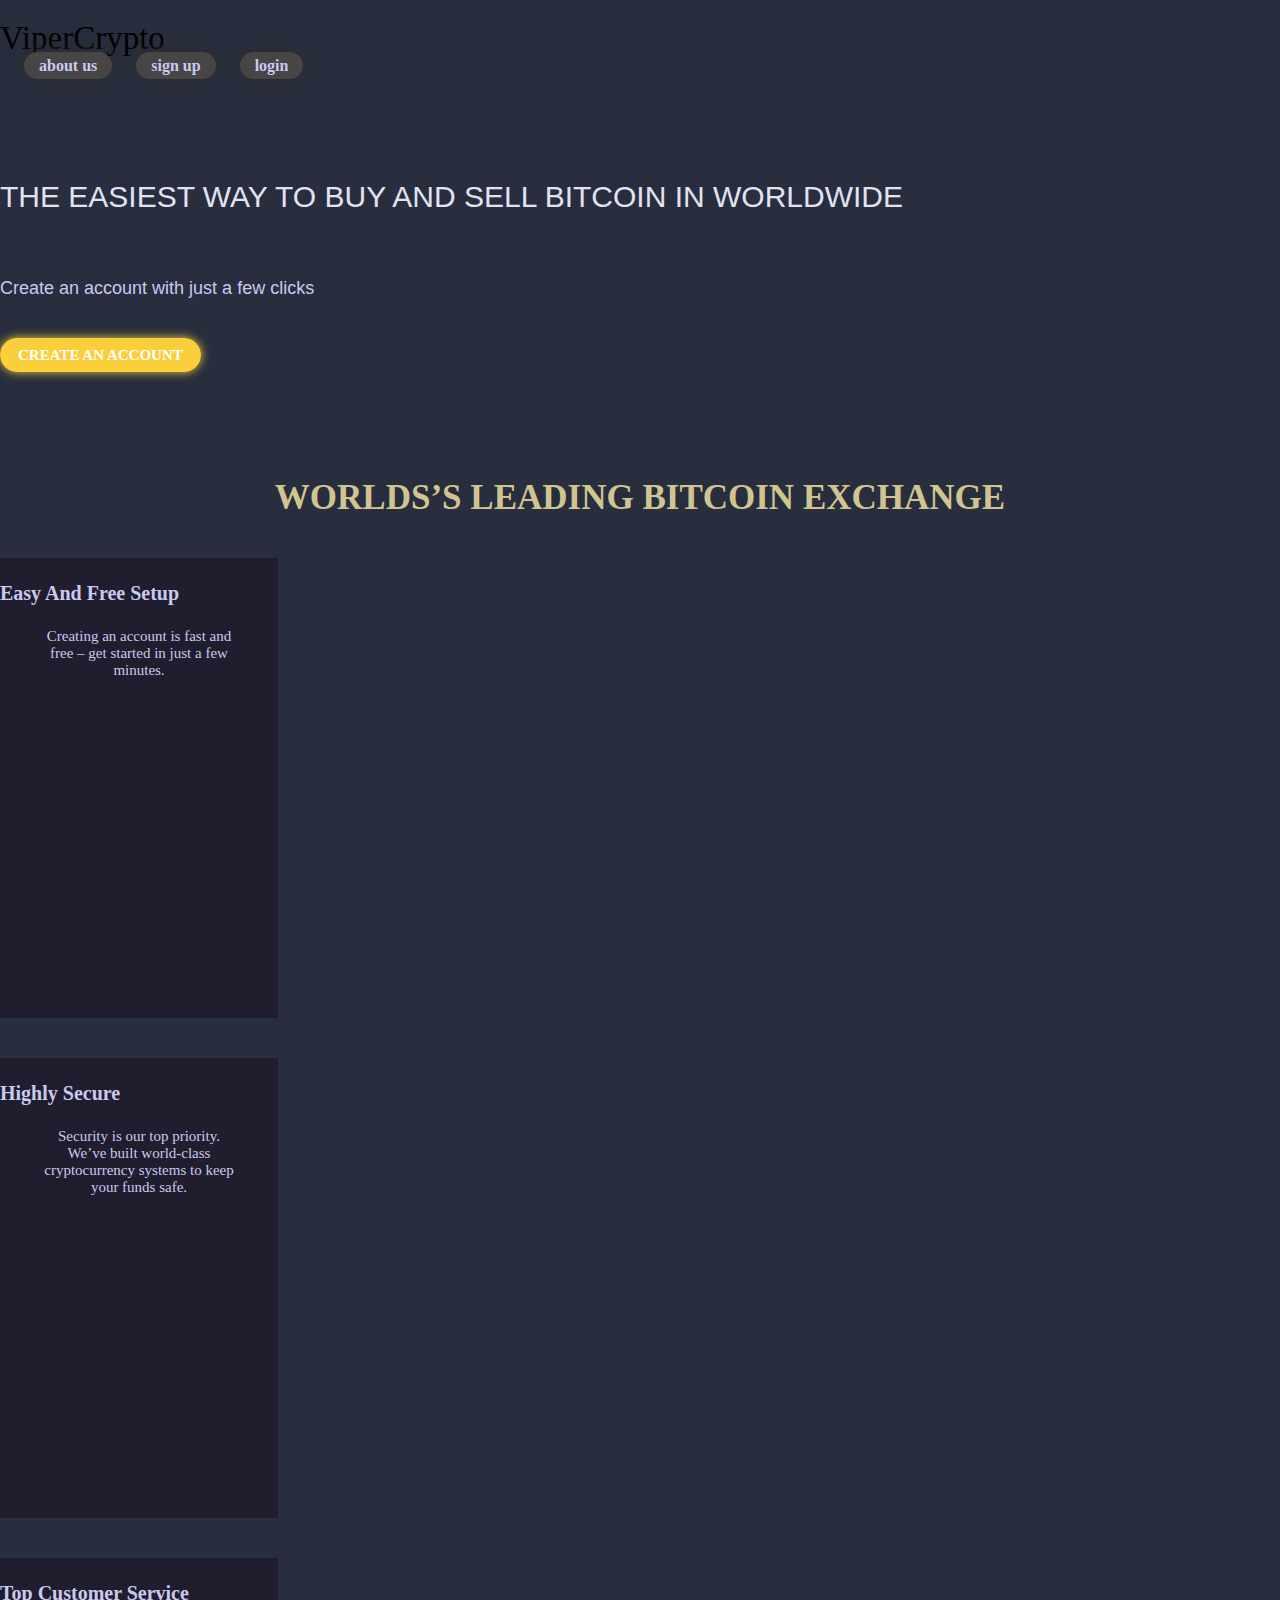
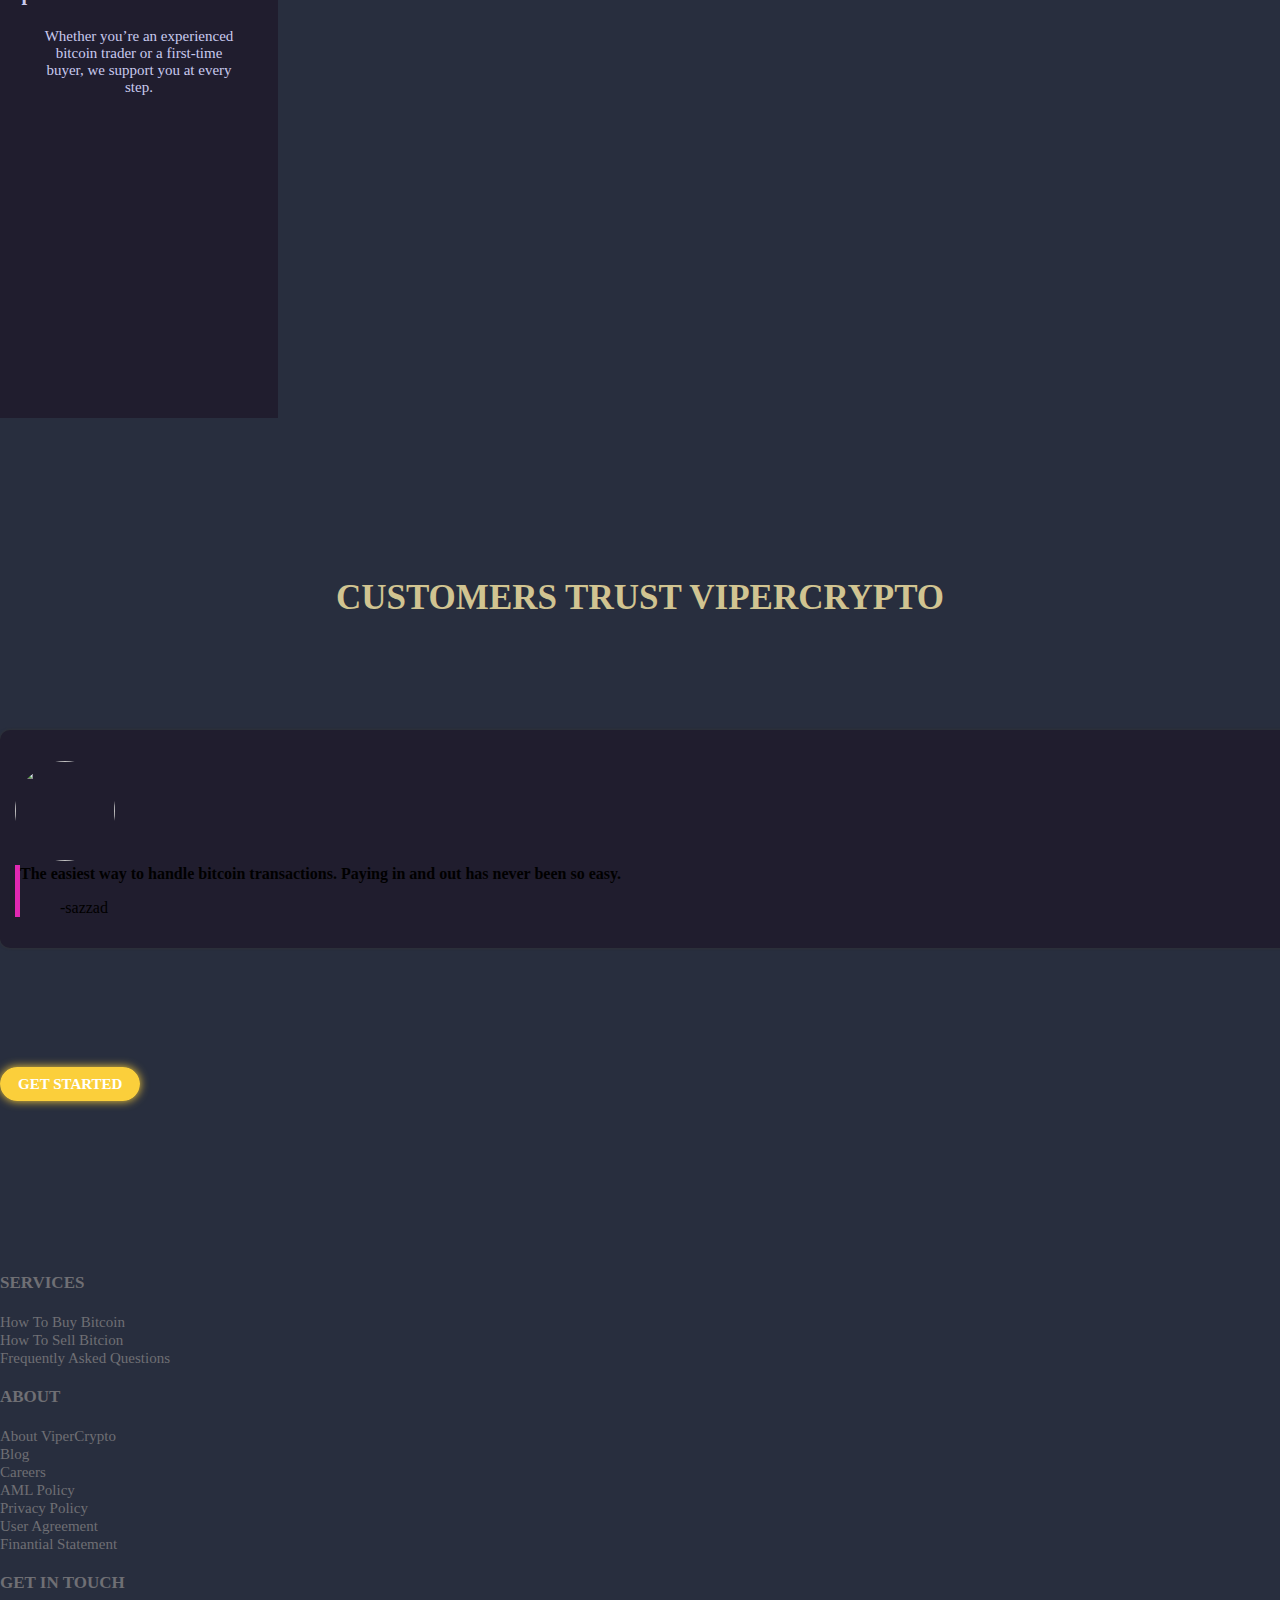
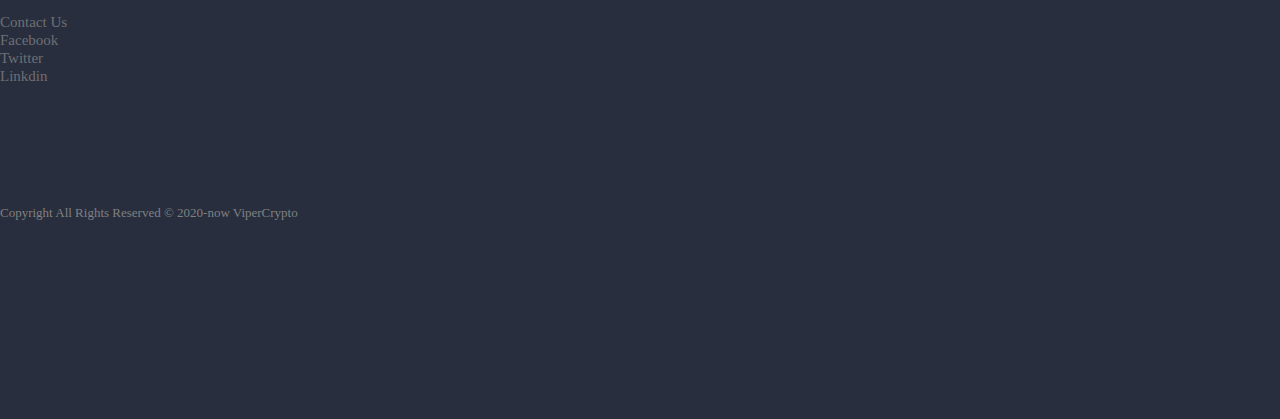
==== index.html @ 991be126 "Update index.html" ====
<!DOCTYPE html>
<html lang="en">
<head>
    <meta charset="UTF-8">
    <meta name="viewport" content="width=device-width, initial-scale=1.0">
    <title>index</title>
    <link rel="stylesheet" href="bootstrap.min.css">
    <link rel="stylesheet" href="fontawesome-free-5.13.1-web\css\all.css">
    <script src="https://code.jquery.com/jquery-3.5.1.min.js" integrity="sha256-9/aliU8dGd2tb6OSsuzixeV4y/faTqgFtohetphbbj0=" crossorigin="anonymous"></script>

    <style>
        
body{
    margin: 0;
    padding: 0;
    height: auto;
    width: 100%;
    background: #282E3E;
}
.brands{
    font-size: 33px;
}
/* ||||||||||||||||||||||
||||||||||||||||||||||||| */

/* large screen navigation */

/* |||||||||||||||||||||||| 
|||||||||||||||||||||||||||*/
.full-navigation.container{
 height:80px;
 margin-top: 20px;
}
h1{
    position: relative;
}
#navigation_list{
    display: flex;
    list-style: none;
    
}

.full-navigation a{
    text-decoration: none;
    padding: 5px 15px;
    background: #474545;
    border-radius: 50px;
    margin-left: 1.5rem;
    color: #C9CAEE;
    font-family: Century Gothic;
    font-weight: bold;
    box-shadow: 0px 0px 20px rgb(44, 44, 44) !important;
}
.full-navigation a:hover{
    background: goldenrod;
    color: whitesmoke;
    text-decoration: none;
}


/* |||||||||||||||||||||
|||||||||||||||||||||||| */

/* mobile-navigation */

/* |||||||||||||||||||||
|||||||||||||||||||||||| */
.mobile-navigation{
    width: 300px;
    height: 100%;
    position: absolute;
    background: #0d1735;
    top: 0;
    left: -300px;
    text-align: center;
    transition-duration: 300ms;
    transition-delay: 0ms;
    z-index: 2;
}
.fa-bars{
    font-size: 25px;
}
.fa-bars:hover{
    background:;
    color: white;
    box-shadow: 0px 0px 40px  rgb(59, 238, 223);
}
#return{
    font-size: 30px;
    margin-top: 3rem;
}
#return:hover{
    font-size: 35px;
    margin-top: 2.7rem;
    color: goldenrod;
}
#mobile-list{
    list-style: none;
}
#mobile-list a{
    text-decoration: none;
    color: rgb(206, 220, 241);
    font-family: Century Gothic;
    font-size: 20px;
    font-weight: 600;
    line-height: 40px;
}
#mobile-list a:hover{
    margin-left: -5px;
    color: #FBCF3B;
    transition-duration: 1s;
}
#mobile-navigation-bar{
    display: none;
}
@media only screen and (max-width: 769px) {
    #mobile-navigation-bar{
        display: block;
        margin-top:3rem;
    }
    .full-navigation{
        display: none;
    }
    .bg-box{
        background: url('crypto-bg.png');
        background-size:cover;
        background-position: center;
        background-repeat: no-repeat;
    }
    #main{
        text-align: center;
    }
    .tagline{

    margin-top: 10rem;
    }
    .small-tag{

    margin-top: 8rem;
   }

   .img-container{
       display: none;
   }

}
/* ||||||||||||||||||||
||||||||||||||||||||||| */

/* main content */

/* |||||||||||||||||||
|||||||||||||||||||||| */
.img-container{
    margin-top:;
    z-index: -1;
}
.tagline{
    font-family: Arial;
    color: #E1E2F2;
    font-size: 30px;
    margin-top: 5rem;
}
.small-tag{
    font-family: Arial;
    color: #C9CAEE;
    font-size: 18px;
    margin-top: 4rem;
}
.create-button{
    font-family: Century Gothic;
    font-size: 15px;
    font-weight: bold;
    text-transform: uppercase;
    margin-top: 3rem;
}
.create-button a{
    text-decoration: none;
    padding: 9px 18px;
    color: #FFFFFF;
    background: #FBCF3B;
    border-radius: 50px;
    box-shadow: 0px 0px 10px #FBCF3B !important;
}
.create-button a:hover{
    background: #141414 ;
}



/* ||||||||||||||||||
|||||||||||||||||||||*/

    /* cards  */

/*|||||||||||||||||||
|||||||||||||||||||||*/
.card-one,.card-two,.card-three{
    height: 460px;
    width: 278px;
    background:#201D2E ;
    margin-top: 40px;
}
.headlines{
    font-family: Century Gothic;
    font-size: 35px;
    color: #D1C491;
    text-transform: uppercase;
    text-align: center;
    font-weight: bold;
    margin-top: 6rem;
    margin-bottom: 2rem;
}
.card-icon{
    color: #FFFFFF;
    font-size: 70px;
    line-height: 200px;
    text-align: center;
}
.card-head{
    font-family: Century Gothic;
    color: #C9CAEE;
    font-size: 20px;
    font-weight: bold;
    line-height: 70px;
}
.card-text{
    font-family: Century Gothic;
    color: #C9CAEE;
    font-size: 15px;
    width: 200px;
    margin: 0 auto;
    text-align: center;
}





/* ||||||||||||||||
||||||||||||||||||| */

/* TESTIMONIAL */

/* ||||||||||||||||
||||||||||||||||||| */
#testimonial{
    margin-top: 10rem;
}
#testimoy-headline{
      margin-bottom: 7rem;
}
.testimony{
    height:fit-content;
    width:100%;
    transition: 1s;
    padding:15px;
    background: #201D2E;
    border-radius: 10px;
    box-shadow: 0px 0px 3px rgb(51, 51, 49);
   
    
}
#testimony-icon i{
    font-size: 40px;
    color: rgb(230, 227, 227);
    padding: 0 10px;
    line-height: 80px;

}
#testimonial .col-md-8{
    border-left: 5px solid rgb(224, 40, 178);
}
#testimonial img{
    margin-top:1em;
    height: 100px;
    width: 100px;
    border-radius: 50%;
}
.comments{
    text-align: left;  
    font-family: Century Gothic;
    font-size: 1em;
    font-weight: bold;
}




/* ||||||||||||
||||||||||||||| */

/* footer */

/* |||||||||||||
|||||||||||||||| */

footer{
    margin-top: 10rem;
    margin-bottom: 10rem;
}
footer .ul a{
   text-decoration: none;
   color: #6F6F74;
   font-family: Century Gothic;
   font-size: 15px;
   text-transform: capitalize;


}
footer .ul a:hover{
    color: goldenrod;
}
footer .head a{
    text-transform: uppercase;
    font-size: 17px;
    font-weight: bold;
    line-height: 60px;
}





/* coyright */
.copyright-text{
    margin-top: 7.5rem;
    font-family: Century Gothic;
    font-size: 13px;
    color: grey;
    padding-bottom: 10px;
    
}
.icons a{
    font-size: 25px;
    padding: 0px 20px;
}

    </style>
</head>
<body>
   <!-- ------------------LARGE SCREEN NAVIGATION-------------------------------- -->
    <div class="container full-navigation">
        <div class="brands float-left">
            ViperCrypto
        </div>
        <div class="ul float-right" id="navigation_list">
            <div class="li"><a href="#">about us</a></div>
            <div class="li"><a href="#">sign up</a></div>
            <div class="li"><a href="#">login</a></div>
        </div>
    </div>

    <!-- ----------------MOBILE NAVIGATION BAR--------------------------------------- -->

    <div class="container" id="mobile-navigation-bar">
    <div class="row">
        <div class="col-6">
            <div class="brands float-left">
                ViperCrypto
            </div>
        </div>
        <div class="col-6">
            <div class="bar float-right">
                <div class="fa fa-bars"></div>
            </div>
        </div>
    </div>
</div>
<!-- --------------------------MOBILE NAVIGATION------------------------------------- -->
 <div class="mobile-navigation">
     <div class="ul" id="mobile-list">
         <li id="return"> <div class="fa fa-times"></div></li>
         <li><a href="">Home</a></li>
         <li><a href="">About us</a></li>
         <li><a href="">sign up</a></li>
         <li><a href="">Login</a></li>
         <li><a href="">Sign out</a></li>
     </div>
 </div>

 <!-- ---------------------------NAIN BOX --------------------------------------------->
   
 <div class="container" id="main">
        <div class="row">
            <div class="col-md-6">
                <div class="bg-box">
                <div class="tagline">
                    
                    THE EASIEST WAY TO BUY AND
                    SELL BITCOIN IN WORLDWIDE
                </div>
                <div class="small-tag">
                    Create an account with just a few clicks
                </div>
                <div class="create-button">
                    <a href="#">create an account</a>
                </div>
                </div>
            </div>
            <div class="col-md-6">
                <div class="img-container mx-auto">
                    <img src="crypto.png" class="img-fluid mx-auto d-block" alt="" height="" width="500">
                </div>
            </div>
        </div>
    </div>
    </div>

    <!-- -------------------------SERVICES------------------------------------- -->
   
    <div class="container text-center">
        <div class="headlines">
            WORLDS’S LEADING BITCOIN EXCHANGE
        </div>
        <div class="row">
            <div class="col-md-4 mx-auto">
                <div class="card-one mx-auto">
                     <div class="card-icon">
                         <div class="fa fa-file-signature"></div>
                     </div>
                     <div class="card-head">
                        Easy And Free Setup
                     </div>
                     <div class="card-text">
                        Creating an account is fast
                        and free – get started in just
                        a few minutes.
                     </div>
                </div>
            </div>
        
                <div class="col-md-4 mx-auto">
                    <div class="card-two mx-auto">
                         <div class="card-icon">
                            <div class="fas fa-user-shield"></div>
                         </div>
                         <div class="card-head">
                            Highly Secure
                         </div>
                         <div class="card-text">
                            Security is our top priority. 
                            We’ve built world-class 
                            cryptocurrency systems to 
                            keep your funds safe.
                         </div>
                    </div>
                </div>
            
            
                <div class="col-md-4 mx-auto">
                    <div class="card-three mx-auto">
                         <div class="card-icon">
                             <div class="fa fa-handshake"></div>
                         </div>
                         <div class="card-head">
                            Top Customer Service
                         </div>
                         <div class="card-text">
                            Whether you’re an 
                        experienced bitcoin trader 
                        or a first-time buyer, we 
                        support you at every step.
                         </div>
                    </div>
                </div>
        </div>
    </div>
 
<!-- --------------------TESTIMONIAL------------------------------------- -->
    <div class="container" id="testimonial">
        <div class="headlines text-center" id="testimoy-headline">
            CUSTOMERS TRUST ViperCrypto
        </div>
          <div class="testimony mx-auto" id="1">
              <div class="row">
                  <div class="col-4 mx-auto">
                      <img src="testimony.jpg" alt="" class="img-fluid mx-auto d-block" width="100px" height=""> 
                  </div>
                  <div class="col-8">
                      <div class="comments">
                        The easiest way to handle bitcoin  transactions. Paying in and out has never been so easy. Very nice and friendly customer support with quick replies for any kind of questions.Keep up the good work guys.
                      </div>
                      <blockquote>-shafik</blockquote>
                  </div>
              </div>
          </div>
          <div class="testimony mx-auto" id="2">
            <div class="row">
                <div class="col-md-4 mx-auto">
                    <img src="testimony.jpg" alt="" class="img-fluid mx-auto d-block" width="100px" height=""> 
                </div>
                <div class="col-md-8">
                    <div class="comments">
                      The easiest way to handle bitcoin transactions. Paying in and out has never been so easy.
                     
                    </div>
                    <blockquote>-sazzad</blockquote>
                </div>
            </div>
          </div>
          <div class="testimony mx-auto" id="3">
            <div class="row">
                <div class="col-md-md-4 mx-auto">
                    <img src="testimony.jpg" alt="" class="img-fluid mx-auto d-block" width="100px" height=""> 
                </div>
                <div class="col-md-md-8">
                    <div class="comments">
                       The easiest way to handle bitcoin transactions. Paying in and out has never been so easy. Very nice and friendly customer support with quick
                     
                    </div>
                    <blockquote>-nawab</blockquote>
                </div>
            </div>
          </div>

          <div class="mx-auto text-center" id="testimony-icon">
            <i class="fas fa-arrow-circle-left" id="prev"></i>
            <i class="fas fa-arrow-circle-right" id="next"></i>
          </div>
        
     </div>  
    </div>
         <div class="create-button mx-auto text-center">
            <a href="#">GET STARTED</a>
        </div>

<!--------------------------------- FOOTER --------------------------------------------------->
        <footer>
            <div class="container">
                <div class="row">
                    <div class="col-md-4">
                        <div class="ul">
                            <div class="li head"><a href="">SERVICES</a></div>
                            <div class="li"><a href="">How to buy bitcoin</a></div>
                            <div class="li"><a href="">How to sell bitcion</a></div>
                            <div class="li"><a href="">Frequently Asked Questions</a></div>
                        </div>
                    </div>
                    <div class="col-md-4">
                        <div class="ul">
                            <div class="li head"><a href="">about</a></div>
                            <div class="li"><a href="">About ViperCrypto</a></div>
                            <div class="li"><a href="">Blog</a></div>
                            <div class="li"><a href="">Careers</a></div>
                            <div class="li"><a href="">AML Policy</a></div>
                            <div class="li"><a href="">Privacy Policy</a></div>
                            <div class="li"><a href="">User Agreement</a></div>
                            <div class="li"><a href="">Finantial Statement</a></div>
                        </div>
                    </div>
                    <div class="col-md-4">
                        <div class="ul">
                            <div class="li head"><a href="">get in touch</a></div>
                            <div class="li"><a href="">Contact us</a></div>
                            <div class="li"><a href="">Facebook</a></div>
                            <div class="li"><a href="">Twitter</a></div>
                            <div class="li"><a href="">Linkdin</a></div>
                        </div>
                    </div>
                </div>
            </div>

            <div class="container copyright">
                <div class="copyright-text mx-auto text-center">
                    Copyright All Rights Reserved © 2020-now ViperCrypto
                </div>
                <div class="icons mx-auto text-center">
                      <a href="">
                        <i class="fab fa-facebook"></i>
                      </a>
                      <a href="">
                        <i class="fab fa-twitter"></i>
                      </a>
                      <a href="">
                        <i class="fab fa-linkedin"></i>
                      </a>
                </div>
            </div>
        </footer>
    <script>
    //////////////////////// 
    // NAVIGATION TOGGLING//
    ///////////////////////
    $('.fa-bars').click(function(){
        $('.mobile-navigation').animate({'left':'0'},'slow');
    });
    $('#return').click(function(){
        $('.mobile-navigation').animate({'left':'-300px'},'slow');
    });


    /////////////////////////////
    // TESTIMONIAL CONTROLLING //
    /////////////////////////////  
      var card = 2;
     
      $(document).ready(function(){
           $('#'+card).show();
          var  prev = card - 1 ;
           $('#'+prev).hide();
           var next = card + 1;
           $('#'+next).hide();
          
      });
      $('#next').click(function(){
           card = card + 1 ;
           if(card == 4){
               card = 1;
           }
          $('#'+card).show();
            prev = card - 1 ;
            if(prev == 0){
                prev = 3;
            }
           $('#'+prev).hide();
            next = card + 1;
           $('#'+next).hide();
          
      });
      $('#prev').click(function(){
           card = card - 1 ;
           if(card == 0){
               card = 3;
           }
          $('#'+card).show();
            prev = card - 1 ;
           $('#'+prev).hide();
            next = card + 1;
            if(next == 4 ){
                next = 1;
            }
           $('#'+next).hide();
          
      });
    
    </script>
</body>
</html>
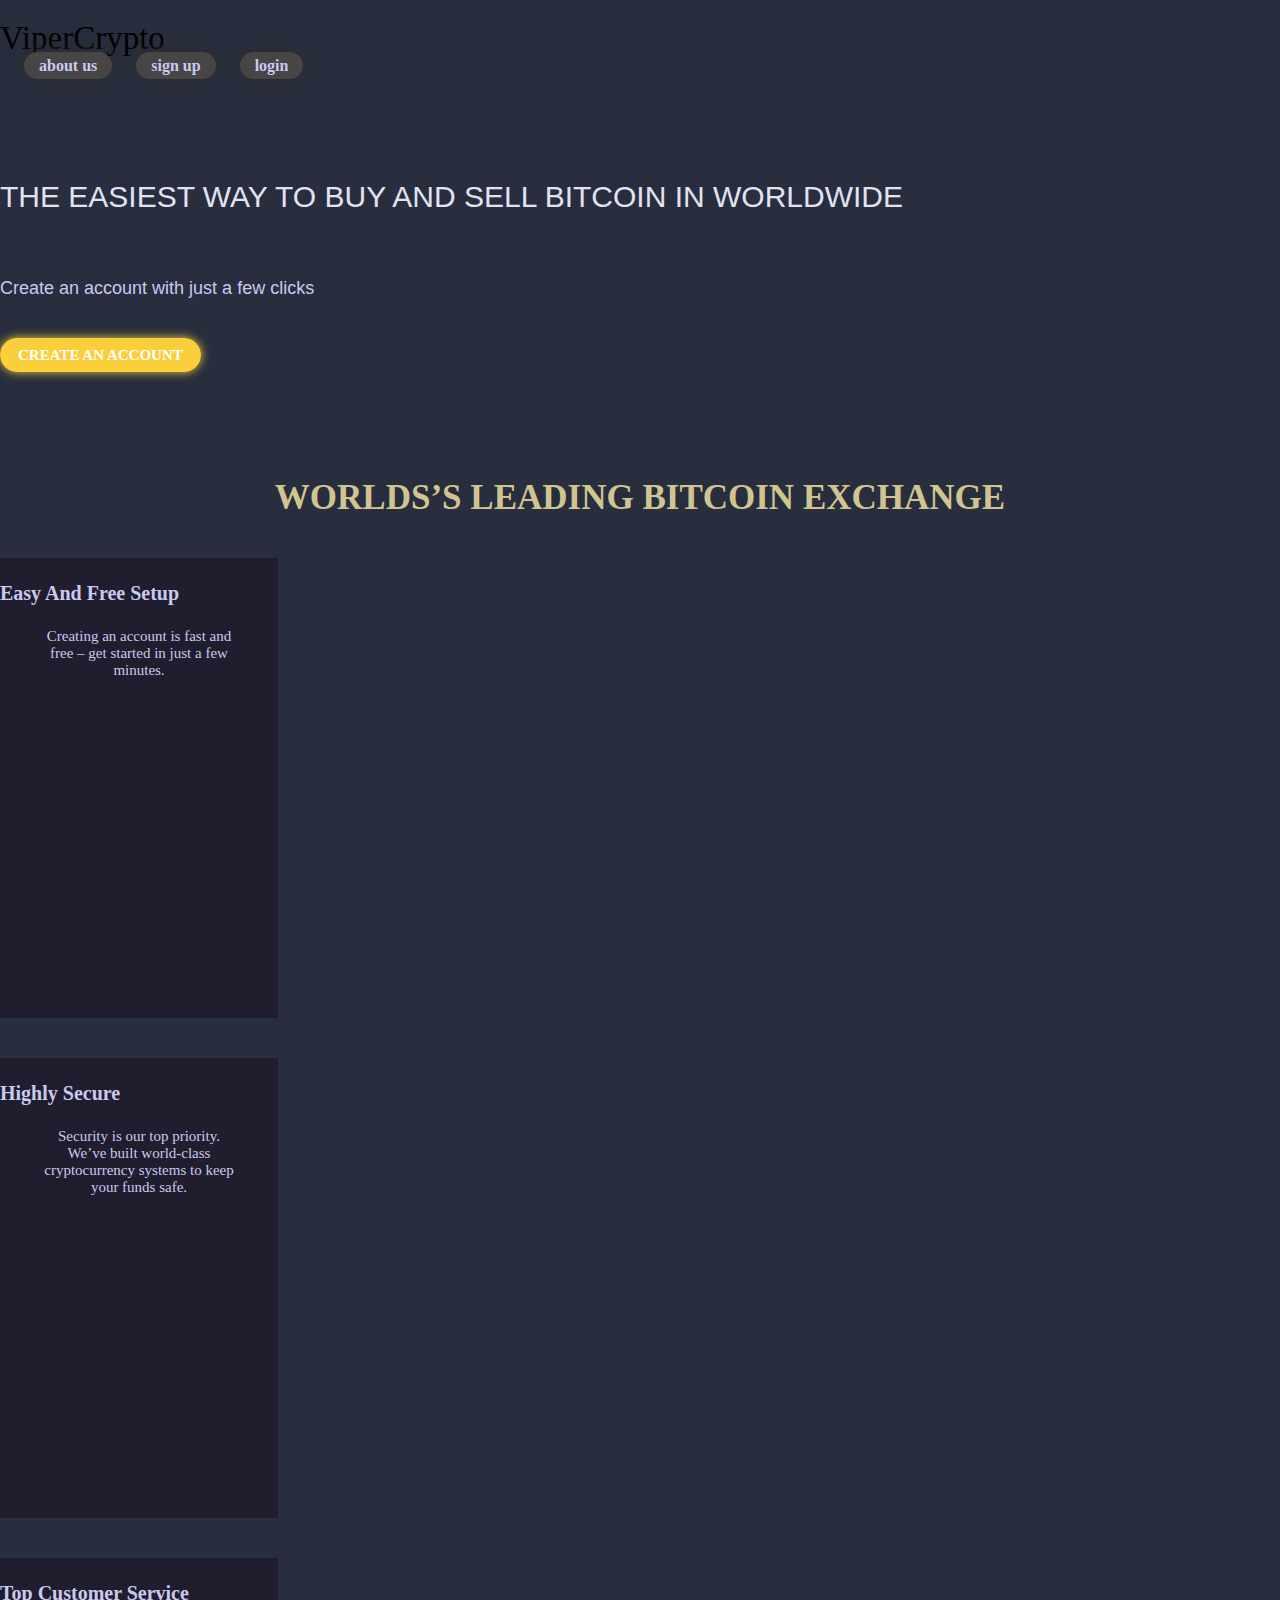
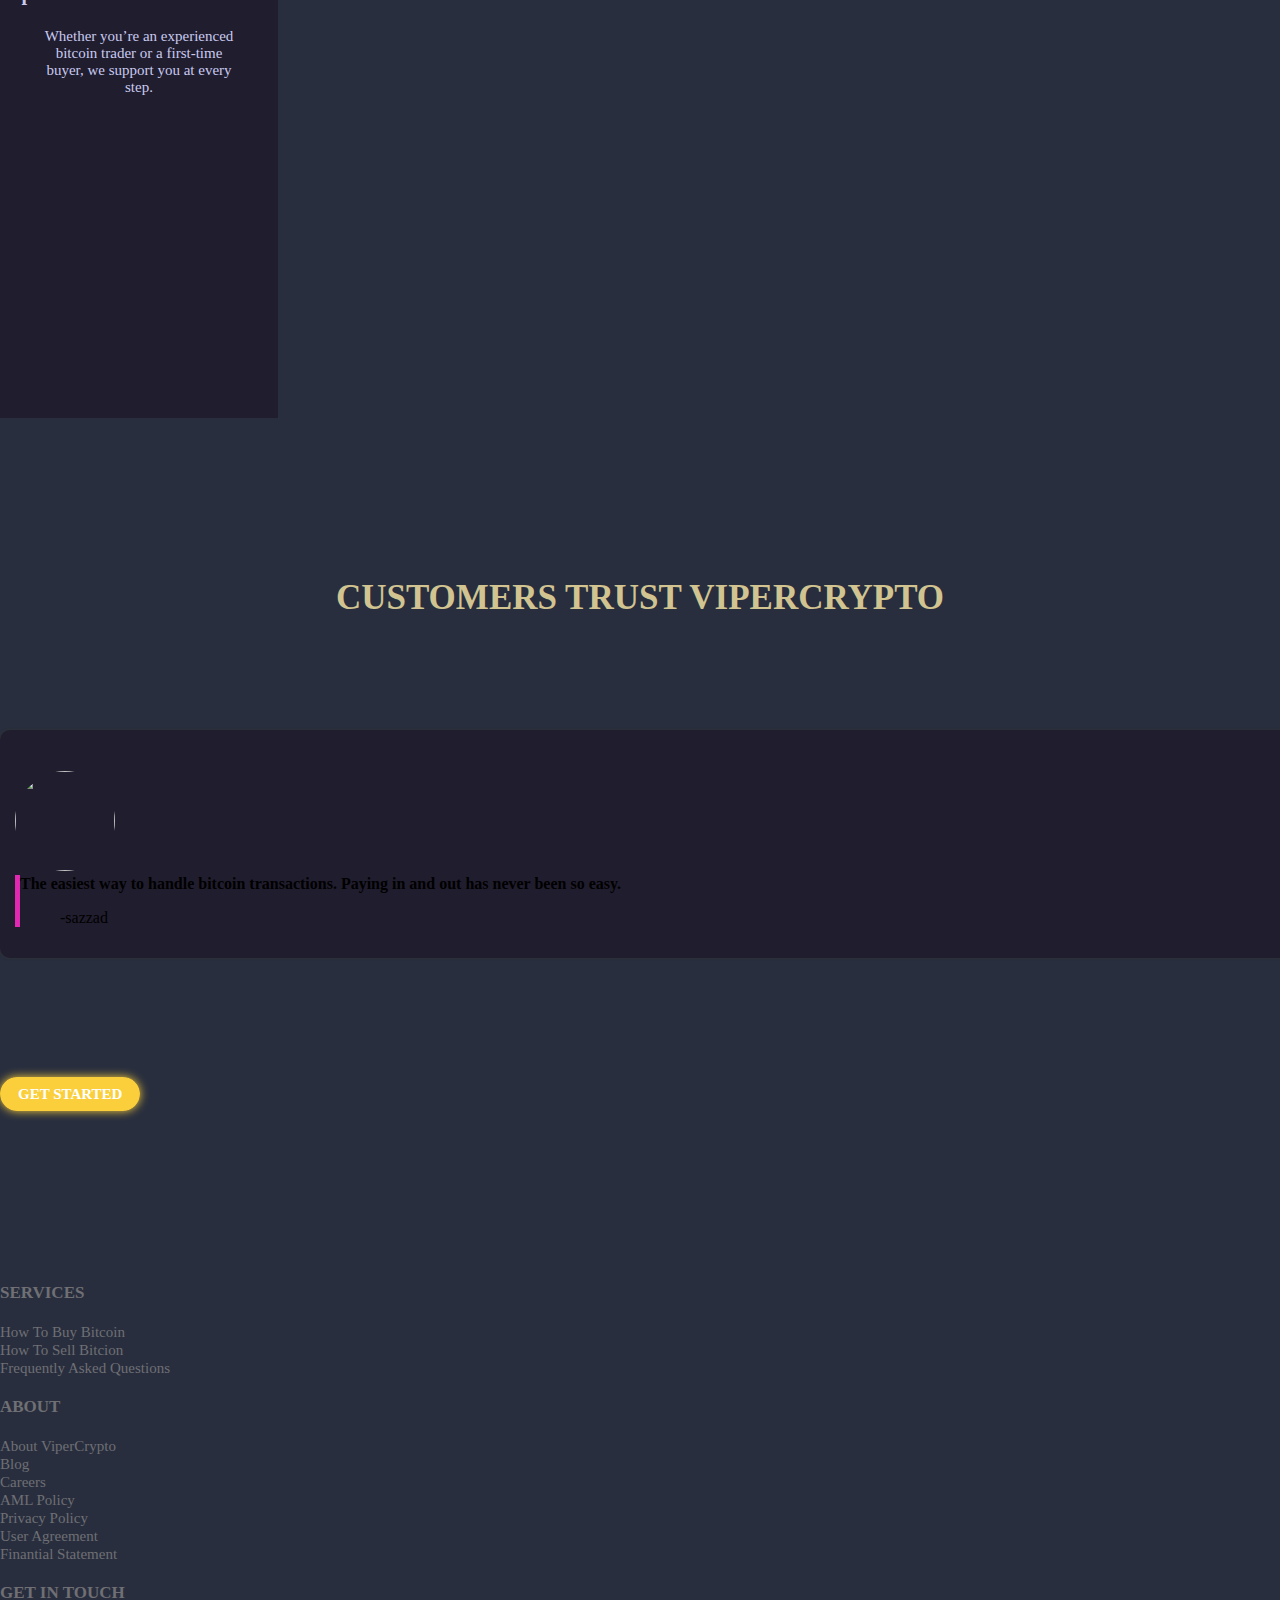
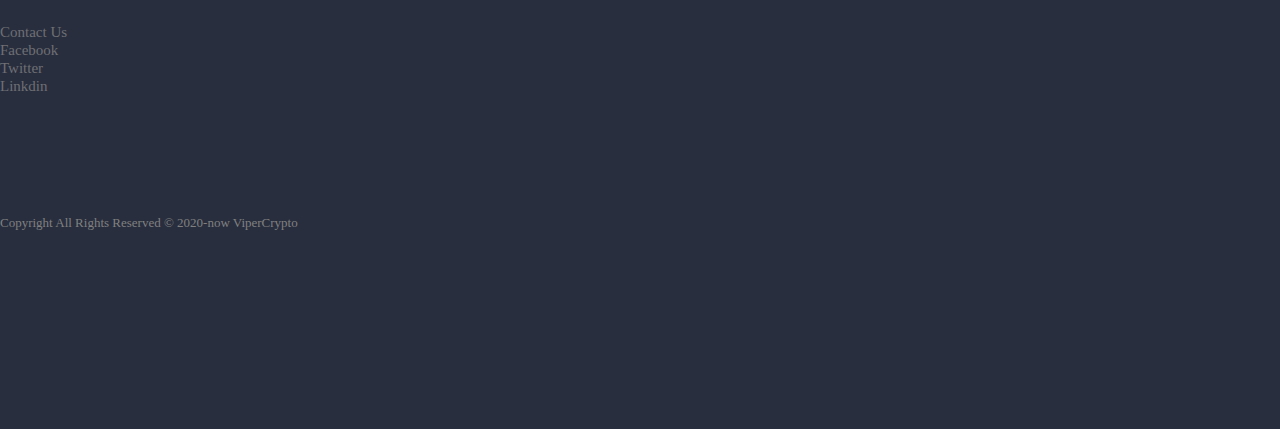
==== commit e655afea: "Update index.html" ====
--- a/index.html
+++ b/index.html
@@ -23,7 +23,7 @@
 /* ||||||||||||||||||||||
 ||||||||||||||||||||||||| */
 
-/* large screen navigation */
+/* LARGE SCREEN NAVIGATION */
 
 /* |||||||||||||||||||||||| 
 |||||||||||||||||||||||||||*/
@@ -61,7 +61,7 @@
 /* |||||||||||||||||||||
 |||||||||||||||||||||||| */
 
-/* mobile-navigation */
+/* MOBILE NAVIGATION */
 
 /* |||||||||||||||||||||
 |||||||||||||||||||||||| */
@@ -147,7 +147,7 @@
 /* ||||||||||||||||||||
 ||||||||||||||||||||||| */
 
-/* main content */
+/* MAIN CONTENT */
 
 /* |||||||||||||||||||
 |||||||||||||||||||||| */
@@ -191,7 +191,7 @@
 /* ||||||||||||||||||
 |||||||||||||||||||||*/
 
-    /* cards  */
+    /* SERVICES  */
 
 /*|||||||||||||||||||
 |||||||||||||||||||||*/
@@ -255,6 +255,8 @@
     width:100%;
     transition: 1s;
     padding:15px;
+    padding-top:25px;
+    padding-bott0m:25px;
     background: #201D2E;
     border-radius: 10px;
     box-shadow: 0px 0px 3px rgb(51, 51, 49);
@@ -290,7 +292,7 @@
 /* ||||||||||||
 ||||||||||||||| */
 
-/* footer */
+/* FOOTER */
 
 /* |||||||||||||
 |||||||||||||||| */
@@ -474,10 +476,10 @@
         </div>
           <div class="testimony mx-auto" id="1">
               <div class="row">
-                  <div class="col-4 mx-auto">
+                  <div class="col-md-4 mx-auto">
                       <img src="testimony.jpg" alt="" class="img-fluid mx-auto d-block" width="100px" height=""> 
                   </div>
-                  <div class="col-8">
+                  <div class="col-md-8">
                       <div class="comments">
                         The easiest way to handle bitcoin  transactions. Paying in and out has never been so easy. Very nice and friendly customer support with quick replies for any kind of questions.Keep up the good work guys.
                       </div>
@@ -501,10 +503,10 @@
           </div>
           <div class="testimony mx-auto" id="3">
             <div class="row">
-                <div class="col-md-md-4 mx-auto">
+                <div class="col-md-4 mx-auto">
                     <img src="testimony.jpg" alt="" class="img-fluid mx-auto d-block" width="100px" height=""> 
                 </div>
-                <div class="col-md-md-8">
+                <div class="col-md-8">
                     <div class="comments">
                        The easiest way to handle bitcoin transactions. Paying in and out has never been so easy. Very nice and friendly customer support with quick
                      
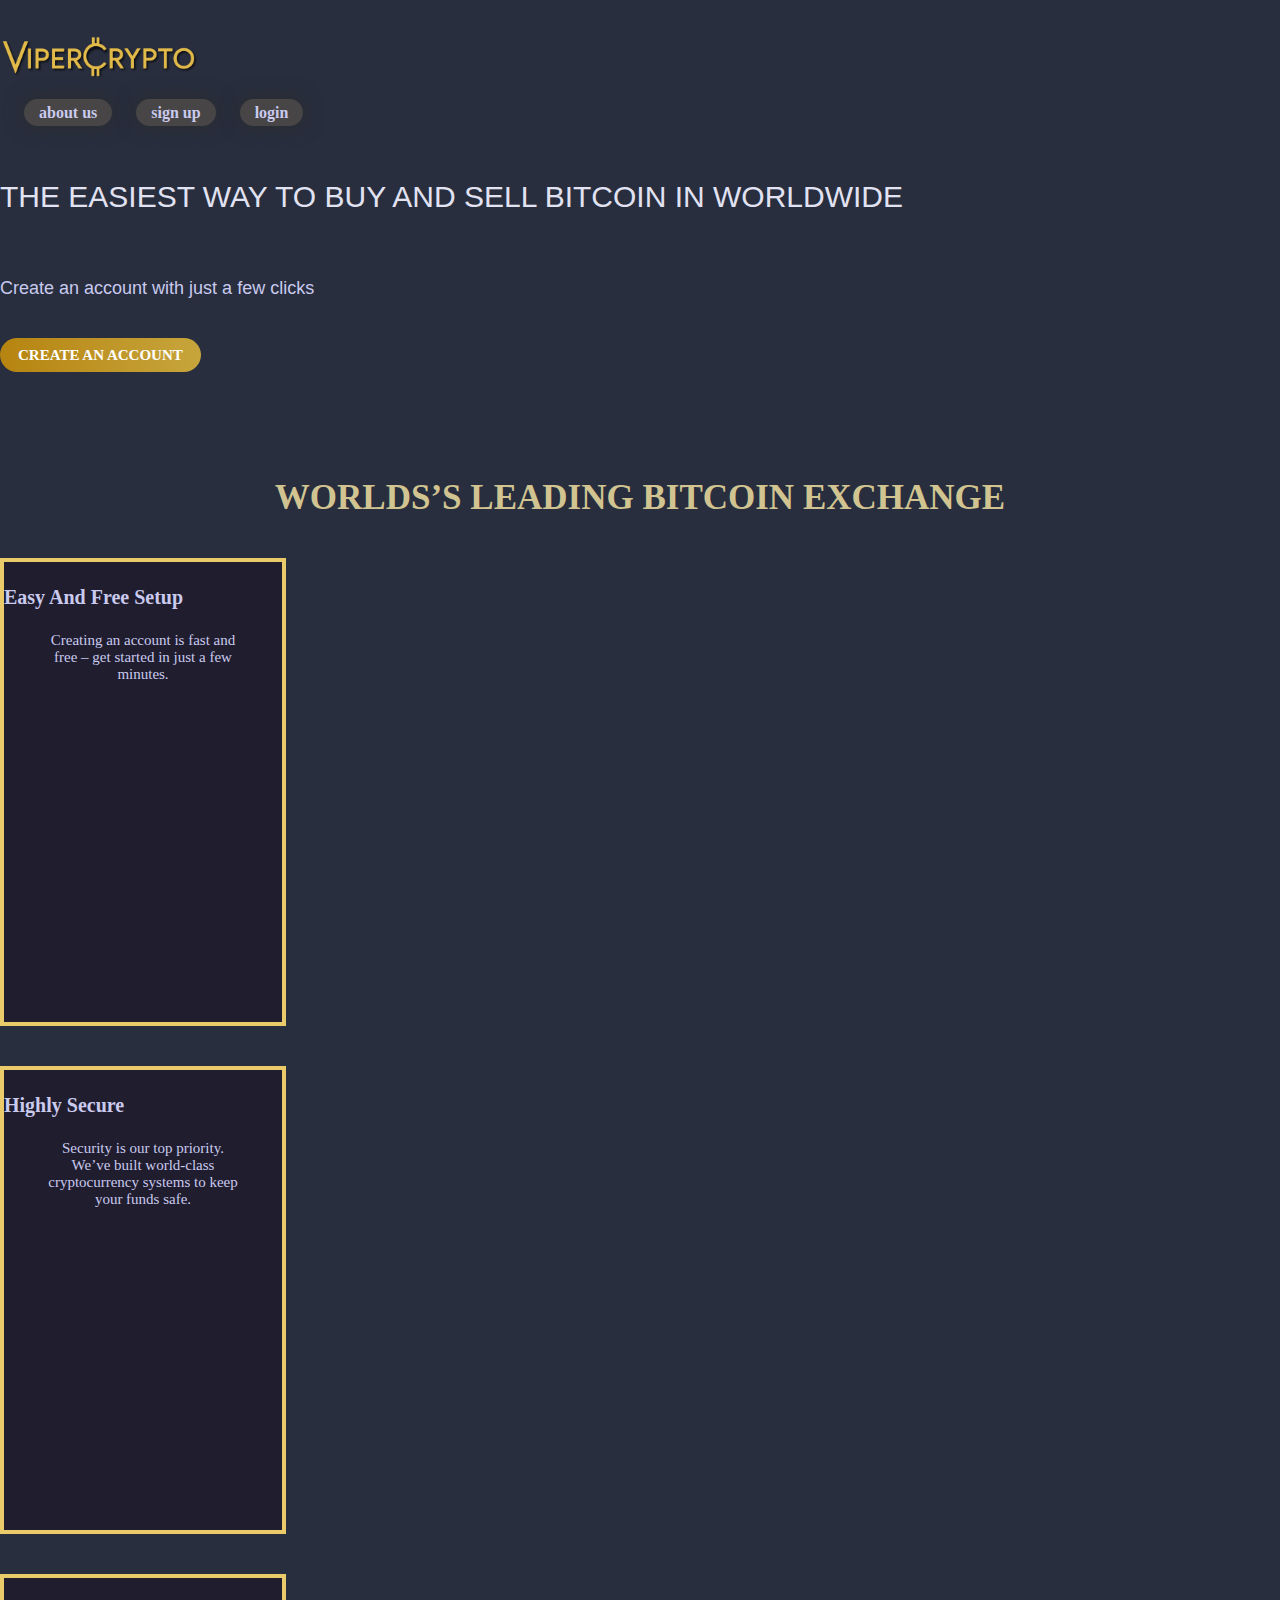
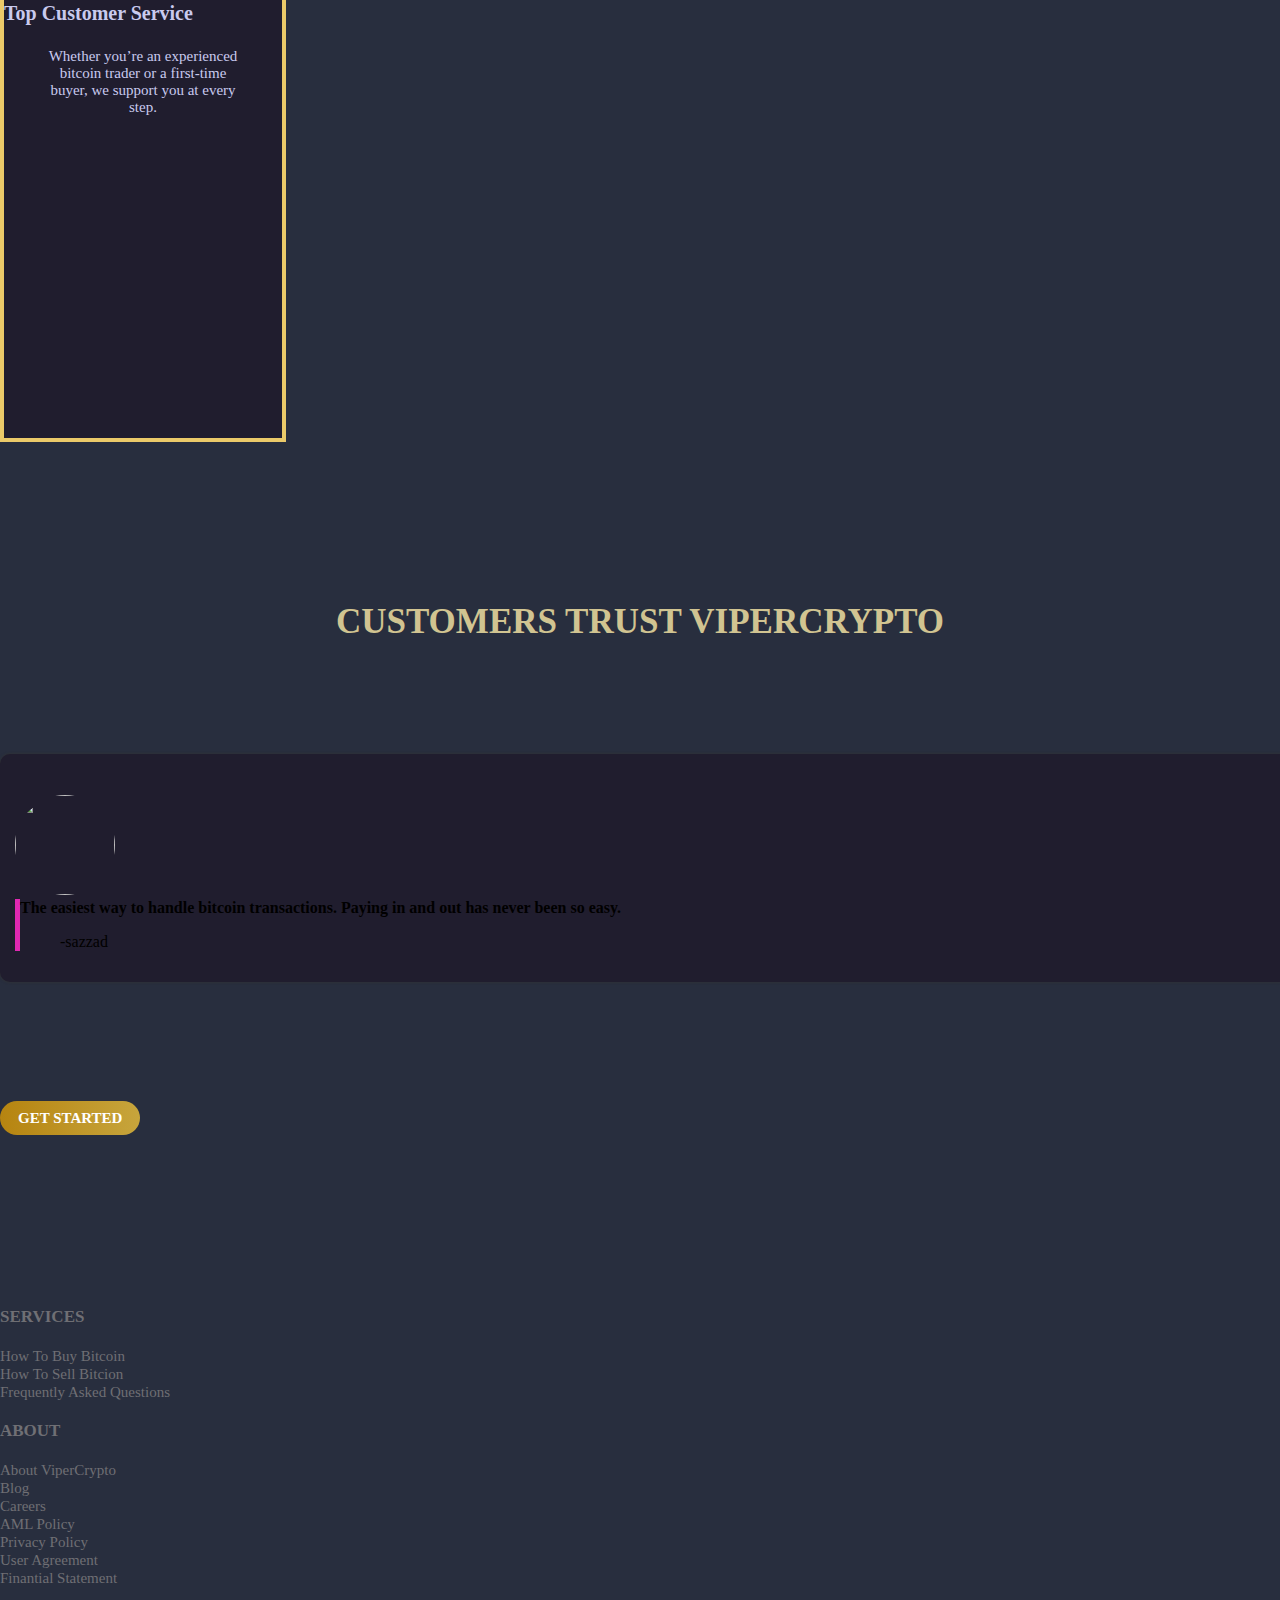
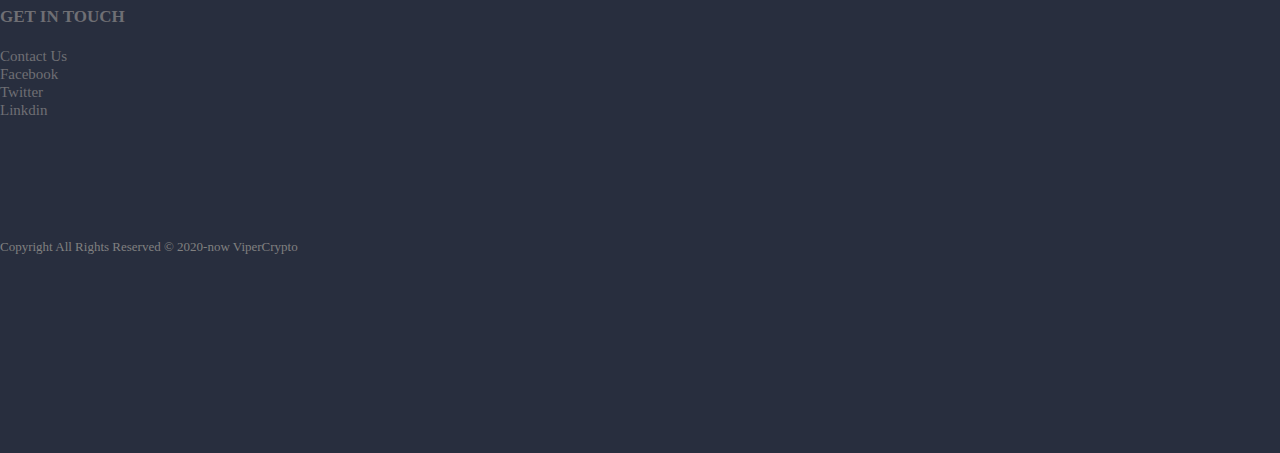
==== commit 9382f073: "Update index.html" ====
--- a/index.html
+++ b/index.html
@@ -15,10 +15,10 @@
     padding: 0;
     height: auto;
     width: 100%;
-    background: #282E3E;
+    background: #282E3E
 }
 .brands{
-    font-size: 33px;
+    font-size: 33px
 }
 /* ||||||||||||||||||||||
 ||||||||||||||||||||||||| */
@@ -29,14 +29,14 @@
 |||||||||||||||||||||||||||*/
 .full-navigation.container{
  height:80px;
- margin-top: 20px;
+ margin-top: 20px
 }
 h1{
-    position: relative;
+    position: relative
 }
 #navigation_list{
     display: flex;
-    list-style: none;
+    list-style: none
     
 }
 
@@ -49,12 +49,12 @@
     color: #C9CAEE;
     font-family: Century Gothic;
     font-weight: bold;
-    box-shadow: 0px 0px 20px rgb(44, 44, 44) !important;
+    box-shadow: 0px 0px 20px rgb(44, 44, 44) !important
 }
 .full-navigation a:hover{
     background: goldenrod;
     color: whitesmoke;
-    text-decoration: none;
+    text-decoration: none
 }
 
 
@@ -73,29 +73,28 @@
     top: 0;
     left: -300px;
     text-align: center;
-    transition-duration: 300ms;
+    transition-duration:0ms;
     transition-delay: 0ms;
-    z-index: 2;
+    z-index: 2
 }
 .fa-bars{
-    font-size: 25px;
+    font-size: 25px
 }
 .fa-bars:hover{
-    background:;
     color: white;
-    box-shadow: 0px 0px 40px  rgb(59, 238, 223);
+    box-shadow: 0px 0px 40px  rgb(59, 238, 223)
 }
 #return{
     font-size: 30px;
-    margin-top: 3rem;
+    margin-top: 3rem
 }
 #return:hover{
     font-size: 35px;
     margin-top: 2.7rem;
-    color: goldenrod;
+    color: goldenrod
 }
 #mobile-list{
-    list-style: none;
+    list-style: none
 }
 #mobile-list a{
     text-decoration: none;
@@ -103,44 +102,44 @@
     font-family: Century Gothic;
     font-size: 20px;
     font-weight: 600;
-    line-height: 40px;
+    line-height: 40px
 }
 #mobile-list a:hover{
     margin-left: -5px;
     color: #FBCF3B;
-    transition-duration: 1s;
+    transition-duration: 1s
 }
 #mobile-navigation-bar{
-    display: none;
+    display: none
 }
 @media only screen and (max-width: 769px) {
     #mobile-navigation-bar{
         display: block;
-        margin-top:3rem;
+        margin-top:3rem
     }
     .full-navigation{
-        display: none;
+        display: none
     }
     .bg-box{
         background: url('crypto-bg.png');
         background-size:cover;
         background-position: center;
-        background-repeat: no-repeat;
+        background-repeat: no-repeat
     }
     #main{
-        text-align: center;
+        text-align: center
     }
     .tagline{
 
-    margin-top: 10rem;
+    margin-top: 10rem
     }
     .small-tag{
 
-    margin-top: 8rem;
+    margin-top: 8rem
    }
 
    .img-container{
-       display: none;
+       display: none
    }
 
 }
@@ -152,38 +151,36 @@
 /* |||||||||||||||||||
 |||||||||||||||||||||| */
 .img-container{
-    margin-top:;
-    z-index: -1;
+    z-index: -1
 }
 .tagline{
     font-family: Arial;
     color: #E1E2F2;
     font-size: 30px;
-    margin-top: 5rem;
+    margin-top: 5rem
 }
 .small-tag{
     font-family: Arial;
     color: #C9CAEE;
     font-size: 18px;
-    margin-top: 4rem;
+    margin-top: 4rem
 }
 .create-button{
     font-family: Century Gothic;
     font-size: 15px;
     font-weight: bold;
     text-transform: uppercase;
-    margin-top: 3rem;
+    margin-top: 3rem
 }
 .create-button a{
     text-decoration: none;
     padding: 9px 18px;
     color: #FFFFFF;
-    background: #FBCF3B;
-    border-radius: 50px;
-    box-shadow: 0px 0px 10px #FBCF3B !important;
+    background:  linear-gradient(to right,#B68410,#C7A53C);
+    border-radius: 50px
 }
 .create-button a:hover{
-    background: #141414 ;
+    background: #141414 
 }
 
 
@@ -199,7 +196,8 @@
     height: 460px;
     width: 278px;
     background:#201D2E ;
-    margin-top: 40px;
+    border:4px solid #ebca69;
+    margin-top: 40px
 }
 .headlines{
     font-family: Century Gothic;
@@ -209,20 +207,20 @@
     text-align: center;
     font-weight: bold;
     margin-top: 6rem;
-    margin-bottom: 2rem;
+    margin-bottom: 2rem
 }
 .card-icon{
-    color: #FFFFFF;
+    color:goldenrod;
     font-size: 70px;
     line-height: 200px;
-    text-align: center;
+    text-align: center
 }
 .card-head{
     font-family: Century Gothic;
     color: #C9CAEE;
     font-size: 20px;
     font-weight: bold;
-    line-height: 70px;
+    line-height: 70px
 }
 .card-text{
     font-family: Century Gothic;
@@ -230,7 +228,7 @@
     font-size: 15px;
     width: 200px;
     margin: 0 auto;
-    text-align: center;
+    text-align: center
 }
 
 
@@ -245,10 +243,10 @@
 /* ||||||||||||||||
 ||||||||||||||||||| */
 #testimonial{
-    margin-top: 10rem;
+    margin-top: 10rem
 }
 #testimoy-headline{
-      margin-bottom: 7rem;
+      margin-bottom: 7rem
 }
 .testimony{
     height:fit-content;
@@ -259,7 +257,7 @@
     padding-bott0m:25px;
     background: #201D2E;
     border-radius: 10px;
-    box-shadow: 0px 0px 3px rgb(51, 51, 49);
+    box-shadow: 0px 0px 3px rgb(51, 51, 49)
    
     
 }
@@ -267,23 +265,24 @@
     font-size: 40px;
     color: rgb(230, 227, 227);
     padding: 0 10px;
-    line-height: 80px;
+    cursor:pointer;
+    line-height: 80px
 
 }
 #testimonial .col-md-8{
-    border-left: 5px solid rgb(224, 40, 178);
+    border-left: 5px solid rgb(224, 40, 178)
 }
 #testimonial img{
     margin-top:1em;
     height: 100px;
     width: 100px;
-    border-radius: 50%;
+    border-radius: 50%
 }
 .comments{
     text-align: left;  
     font-family: Century Gothic;
     font-size: 1em;
-    font-weight: bold;
+    font-weight: bold
 }
 
 
@@ -299,25 +298,25 @@
 
 footer{
     margin-top: 10rem;
-    margin-bottom: 10rem;
+    margin-bottom: 10rem
 }
 footer .ul a{
    text-decoration: none;
    color: #6F6F74;
    font-family: Century Gothic;
    font-size: 15px;
-   text-transform: capitalize;
+   text-transform: capitalize
 
 
 }
 footer .ul a:hover{
-    color: goldenrod;
+    color: goldenrod
 }
 footer .head a{
     text-transform: uppercase;
     font-size: 17px;
     font-weight: bold;
-    line-height: 60px;
+    line-height: 60px
 }
 
 
@@ -330,12 +329,13 @@
     font-family: Century Gothic;
     font-size: 13px;
     color: grey;
-    padding-bottom: 10px;
+    padding-bottom: 10px
     
 }
 .icons a{
     font-size: 25px;
-    padding: 0px 20px;
+    color:#f8c427;
+    padding: 0px 20px
 }
 
     </style>
@@ -344,12 +344,12 @@
    <!-- ------------------LARGE SCREEN NAVIGATION-------------------------------- -->
     <div class="container full-navigation">
         <div class="brands float-left">
-            ViperCrypto
+             <img src="vp-2.png" alt="" width="200px" height="">
         </div>
         <div class="ul float-right" id="navigation_list">
             <div class="li"><a href="#">about us</a></div>
             <div class="li"><a href="#">sign up</a></div>
-            <div class="li"><a href="#">login</a></div>
+            <div class="li"><a href="https://shafik-soweb.github.io/viperCrypto.github.io/login.html">login</a></div>
         </div>
     </div>
 
@@ -376,7 +376,7 @@
          <li><a href="">Home</a></li>
          <li><a href="">About us</a></li>
          <li><a href="">sign up</a></li>
-         <li><a href="">Login</a></li>
+         <li><a href="https://shafik-soweb.github.io/viperCrypto.github.io/login.html">Login</a></li>
          <li><a href="">Sign out</a></li>
      </div>
  </div>
@@ -532,15 +532,15 @@
             <div class="container">
                 <div class="row">
                     <div class="col-md-4">
-                        <div class="ul">
+                        <div class="ul mx-auto">
                             <div class="li head"><a href="">SERVICES</a></div>
                             <div class="li"><a href="">How to buy bitcoin</a></div>
                             <div class="li"><a href="">How to sell bitcion</a></div>
-                            <div class="li"><a href="">Frequently Asked Questions</a></div>
+                            <div class="li"><a href="https://shafik-soweb.github.io/viperCrypto.github.io/FAQ.html">Frequently Asked Questions</a></div>
                         </div>
                     </div>
                     <div class="col-md-4">
-                        <div class="ul">
+                        <div class="ul mx-auto">
                             <div class="li head"><a href="">about</a></div>
                             <div class="li"><a href="">About ViperCrypto</a></div>
                             <div class="li"><a href="">Blog</a></div>
@@ -552,7 +552,7 @@
                         </div>
                     </div>
                     <div class="col-md-4">
-                        <div class="ul">
+                        <div class="ul mx-auto">
                             <div class="li head"><a href="">get in touch</a></div>
                             <div class="li"><a href="">Contact us</a></div>
                             <div class="li"><a href="">Facebook</a></div>
